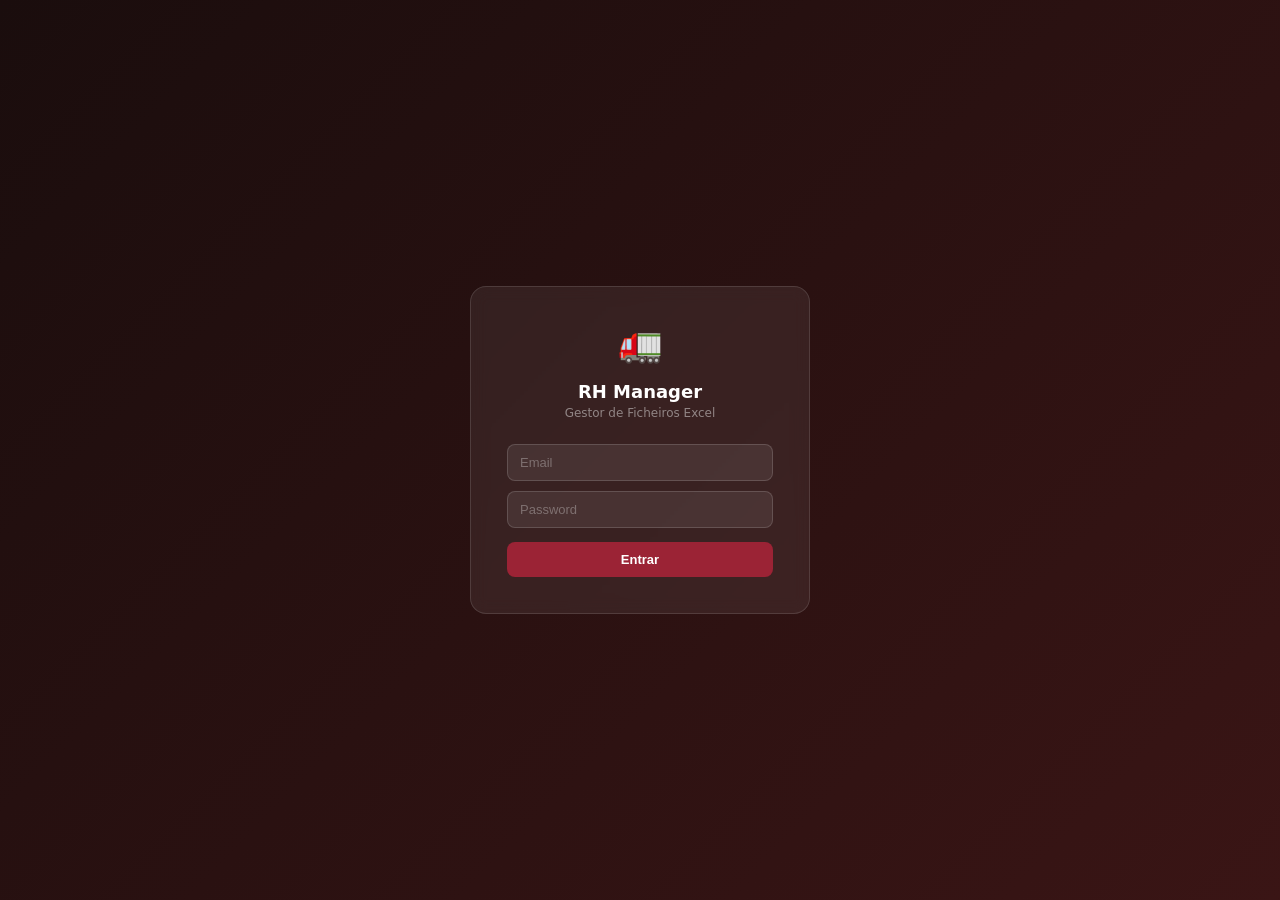
==== excel_manager.html @ 1857a93b "Frontend React SPA com CSS modular e JSX no browser - index.html: SPA inteira (React 18 + Babel Stan" ====
<!DOCTYPE html>
<html lang="pt">
<head>
  <meta charset="UTF-8">
  <meta name="viewport" content="width=device-width, initial-scale=1">
  <title>Gestor Excel · RH Manager</title>
  <link rel="stylesheet" href="css/base/variables.css">
  <link rel="stylesheet" href="css/excel-manager.css">
</head>
<body>

<!-- Login Screen -->
<div id="login-screen">
  <div class="login-box">
    <div class="login-logo">&#x1F69B;</div>
    <h2>RH Manager</h2>
    <p>Gestor de Ficheiros Excel</p>
    <div id="login-err"></div>
    <input id="l-email" type="email" placeholder="Email" autocomplete="username">
    <input id="l-pass" type="password" placeholder="Password" autocomplete="current-password">
    <button onclick="doLogin()">Entrar</button>
  </div>
</div>

<!-- Header -->
<div class="hd">
  <div class="hd-logo">
    <div class="hd-icon">&#x1F4CA;</div>
    <div>
      <div class="hd-t">Gestor de Ficheiros Excel</div>
      <div class="hd-s">Transportes Roupeta &mdash; RH Manager</div>
    </div>
  </div>
  <div class="hd-nav">
    <a href="index.html" class="hd-btn btn-back">&#x2190; Voltar ao RH</a>
    <button class="hd-btn btn-logout" onclick="doLogout()">Sair</button>
  </div>
</div>

<!-- Main -->
<div class="main" id="main-content" style="display:none">

  <div class="page-title">&#x1F4CA; Gestor de Ficheiros Excel</div>
  <div class="page-sub">Exportar, descarregar e fazer backup de todos os dados em formato Excel ou JSON.</div>

  <div class="info-banner">
    <span class="info-banner-icon">&#x2139;&#xFE0F;</span>
    <div>
      <strong>Como funciona</strong>
      <ul>
        <li><strong>Exportar BD para Excel</strong> — preenche o template original com os dados actuais da aplicação e descarrega.</li>
        <li><strong>Download de Template</strong> — descarrega o ficheiro Excel original do servidor (sem dados da app).</li>
        <li><strong>Exportar Módulo</strong> — cria um Excel novo com os dados de um módulo específico.</li>
        <li><strong>Backup JSON</strong> — cópia de segurança em formato JSON para restauro rápido.</li>      </ul>
    </div>
  </div>

  <!-- Exportação Principal-->
  <div class="section-label">&#x1F4E4; Exportação Principal — Base de Dados Completa</div>
  <div class="grid grid-3">

    <div class="card">
      <div class="card-icon">&#x1F4C8;</div>
      <div class="card-title">Exportar BD → Excel</div>
      <div class="card-desc">
        Preenche o template <strong>BASE DE DADOS ROUPETA E RII</strong> com todos os colaboradores actuais da aplicação e descarrega o ficheiro.
      </div>
      <div class="card-footer">
        <span class="card-badge badge-green">Roupeta + RII + Arlize</span>
        <button class="btn btn-green" onclick="exportMainExcel(this)">
          <span>&#x2B07;</span> Exportar
        </button>
      </div>
    </div>

    <div class="card">
      <div class="card-icon">&#x1F4CB;</div>
      <div class="card-title">Download Template Original</div>
      <div class="card-desc">
        Descarrega o ficheiro <strong>.xlsm</strong> original do servidor — com todas as fórmulas, macros e folhas intactas, sem substituir dados.
      </div>
      <div class="card-foote
        <span class="card-badge badge-blue">Com macros (.xlsm)</span>
        <button class="btn btn-blue" onclick="downloadTemplate('roupeta')">
          <span>&#x2B07;</span> Download
        </button>
      </div>
    </div>

    <div class="card">
      <div class="card-icon">&#x1F4BE;</div>
      <div class="card-title">Backup Completo (JSON)</div>
      <div class="card-desc">
        Exporta todos os dados da aplicação (colaboradores, férias, formação, EPIs, avaliações) num único ficheiro JSON para restauro.
      </div>
      <div class="card-footer">
        <span class="card-badge badge-orange">Todos os módulos</span>
        <button class="btn btn-orange" onclick="backupCompleto(this)">
          <span>&#x1F4BE;</span> Backup
        </button>
      </div>
    </div>

  </div>

  <!-- Outros Ficheiros Excel  -->
  <div class="section-label">&#x1F4C2; Outros Ficheiros Excel no Servidor</div>
  <div class="card card--mb">
    <table class="file-table">
      <thead>
        <tr>
          <th>Ficheiro</th>
          <th>Tipo</th>
          <th>Tamanho</th>
          <th class="col-action">Ação</th>
        </tr>
      </thead>
      <tbody>
        <tr>
          <td class="file-name">&#x1F4CA; BASE DE DADOS ROUPETA E RII.xlsm</td>
          <td><span class="card-badge badge-green">BD Principal</span></td>
          <td class="file-size" id="size-roupeta">—</td>
          <td><button class="btn btn-green" onclick="downloadTemplate('roupeta')">&#x2B07; Download</button></td>
        </tr>
        <tr>
          <td class="file-name">&#x1F4CA; BASE DE DADOS - COLABORADORES PIT EVOLUTION.xlsx</td>
          <td><span class="card-badge badge-blue">Pit Evolution</span></td>
          <td class="file-size" id="size-pit">—</td>
          <td><button class="btn btn-blue" onclick="downloadTemplate('pit')">&#x2B07; Download</button></td>
        </tr>
        <tr>
          <td class="file-name">&#x1F4CA; MARCAÇÃO DE FÉRIAS - 2024_.xlsx</td>
          <td><span class="card-badge badge-orange">Férias</span></td>
          <td class="file-size" id="size-ferias">—</td>
          <td><button class="btn btn-orange" onclick="downloadTemplate('ferias')">&#x2B07; Download</button></td>
        </tr>
      </tbody>
    </table>
  </div>

  <!-- Exportação por Módulo -->
  <div class="section-label">&#x1F9E9; Exportar por Módulo (Excel)</div>
  <div class="grid grid-4">

    <div class="card">
      <div class="card-icon">&#x1F465;</div>
      <div class="card-title">Colaboradores</div>
      <div class="card-desc">Todos os dados dos colaboradores activos e inativos.</div>
      <button class="btn btn-green btn-full" onclick="exportModule('colaboradores', this)">&#x2B07; Exportar Excel</button>
    </div>

    <div class="card">
      <div class="card-icon">&#x1F4C4;</div>
      <div class="card-title">SEF / Portos</div>
      <div class="card-desc">Validades das declarações SEF e portos, estado de envio WhatsApp.</div>
      <button class="btn btn-green btn-full" onclick="exportModule('sef', this)">&#x2B07; Exportar Excel</button>
    </div>

    <div class="card">
      <div class="card-icon">&#x1FA7A;</div>
      <div class="card-title">Medicina do Trabalho</div>
      <div class="card-desc">Últimas consultas, próximas datas e notas médicas.</div>
      <button class="btn btn-green btn-full" onclick="exportModule('medicina', this)">&#x2B07; Exportar Excel</button>
    </div>

    <div class="card">
      <div class="card-icon">&#x1F4C5;</div> <!-- Transformar o CSS numa pasta à parte-->
      <div class="card-title">Diuturnidades</div>
      <div class="card-desc">Contagem e próximas datas de diuturnidade (CCT ANTRAM-FECTRANS).</div>
      <button class="btn btn-green btn-full" onclick="exportModule('diuturnidades', this)">&#x2B07; Exportar Excel</button>
    </div>

    <div class="card">
      <div class="card-icon">&#x1F4DD;</div>
      <div class="card-title">Contratos</div>
      <div class="card-desc">Estado, tipo e data de admissão de todos os contratos.</div>
      <button class="btn btn-green btn-full" onclick="exportModule('contratos', this)">&#x2B07; Exportar Excel</button>
    </div>

    <div class="card">
      <div class="card-icon">&#x1F3AB;</div>
      <div class="card-title">Cartas de Condução</div>
      <div class="card-desc">Validades de cartas, CAM/CQC, cartão tacógrafo e ADR.</div>
      <button class="btn btn-green btn-full" onclick="exportModule('cartas', this)">&#x2B07; Exportar Excel</button>
    </div>

    <div class="card">
      <div class="card-icon">&#x1F393;</div>
      <div class="card-title">Formação</div>
      <div class="card-desc">Todos os registos de formação interna e externa por colaborador.</div>
      <button class="btn btn-green btn-full" onclick="exportModule('formacao', this)">&#x2B07; Exportar Excel</button>
    </div>

    <div class="card">
      <div class="card-icon">&#x1F3D6;</div>
      <div class="card-title">Férias</div>
      <div class="card-desc">Marcação de férias, dias gozados e saldo do ano corrente.</div>
      <button class="btn btn-green btn-full" onclick="exportModule('ferias', this)">&#x2B07; Exportar Excel</button>
    </div>

  </div>

  <!-- ── Backup JSON por Módulo ────────────────────────────── -->
  <div class="section-label">&#x1F4BE; Backups JSON por Módulo</div>
  <div class="grid grid-4">
    <div class="card">
      <div class="card-icon">&#x1F465;</div>
      <div class="card-title">Colaboradores (JSON)</div>
      <div class="card-desc">Activos + arquivo.</div>
      <button class="btn btn-gray btn-full" onclick="backupModule('employees')">&#x1F4BE; Backup</button>
    </div>
    <div class="card">
      <div class="card-icon">&#x1F4C4;</div>
      <div class="card-title">SEF (JSON)</div>
      <div class="card-desc">Declarações SEF e portos.</div>
      <button class="btn btn-gray btn-full" onclick="backupModule('sef')">&#x1F4BE; Backup</button>
    </div>
    <div class="card">
      <div class="card-icon">&#x1FA7A;</div>
      <div class="card-title">Medicina (JSON)</div>
      <div class="card-desc">Consultas e notas médicas.</div>
      <button class="btn btn-gray btn-full" onclick="backupModule('medicina')">&#x1F4BE; Backup</button>
    </div>
    <div class="card">
      <div class="card-icon">&#x1F393;</div>
      <div class="card-title">Formação (JSON)</div>
      <div class="card-desc">Todos os registos de formação.</div>
      <button class="btn btn-gray btn-full" onclick="backupModule('formacao')">&#x1F4BE; Backup</button>
    </div>
    <div class="card">
      <div class="card-icon">&#x1F9E4;</div>
      <div class="card-title">EPIs (JSON)</div>
      <div class="card-desc">Equipamentos de protecção individual.</div>
      <button class="btn btn-gray btn-full" onclick="backupModule('epi')">&#x1F4BE; Backup</button>
    </div>
    <div class="card">
      <div class="card-icon">&#x1F3D6;</div>
      <div class="card-title">Férias (JSON)</div>
      <div class="card-desc">Marcação e configuração de férias.</div>
      <button class="btn btn-gray btn-full" onclick="backupModule('ferias')">&#x1F4BE; Backup</button>
    </div>
    <div class="card">
      <div class="card-icon">&#x1F4DD;</div>
      <div class="card-title">Contratos (JSON)</div>
      <div class="card-desc">Dados contratuais de todos os colaboradores.</div>
      <button class="btn btn-gray btn-full" onclick="backupModule('contratos')">&#x1F4BE; Backup</button>
    </div>
    <div class="card card--accent">
      <div class="card-icon">&#x26A0;&#xFE0F;</div>
      <div class="card-title">Backup Completo (JSON)</div>
      <div class="card-desc">Todos os módulos num único ficheiro.</div>
      <button class="btn btn-orange btn-full" onclick="backupCompleto(this)">&#x1F4BE; Backup Total</button>
    </div>
  </div>

</div>

<!-- Toast -->
<div class="toast" id="toast"></div>

<script>
const API = 'api.php';
let appData = null;
let trainingData = null;
let feriasData = null;
let feriasConfig = null;
let currentUser = null;

/* ── API helper ─────────────────────────────────────────── */
async function api(action, body = {}) {
  const r = await fetch(API, {
    method: 'POST', credentials: 'include',
    headers: {'Content-Type': 'application/json'},
    body: JSON.stringify({action, ...body})
  });
  const j = await r.json();
  if (!j.ok) throw new Error(j.error || 'Erro desconhecido');
  return j.data;
}

/* ── Toast ──────────────────────────────────────────────── */
let toastTimer;
function toast(msg, type = 'ok') {
  const el = document.getElementById('toast');
  el.textContent = msg;
  el.className = `toast show toast-${type}`;
  clearTimeout(toastTimer);
  toastTimer = setTimeout(() => el.classList.remove('show'), 4000);
}

/* ── Login / Session ─────────────────────────────────────── */
async function checkSession() {
  try {
    const u = await api('check_session');
    if (u) {
      currentUser = u;
      document.getElementById('login-screen').style.display = 'none';
      document.getElementById('main-content').style.display = 'block';
      loadAppData();
      loadFileSizes();
    }
  } catch(e) {}
}

async function doLogin() {
  const email = document.getElementById('l-email').value.trim();
  const pass  = document.getElementById('l-pass').value;
  const err   = document.getElementById('login-err');
  err.style.display = 'none';
  try {
    const u = await api('login', {email, password: pass});
    currentUser = u;
    document.getElementById('login-screen').style.display = 'none';
    document.getElementById('main-content').style.display = 'block';
    loadAppData();
    loadFileSizes();
  } catch(e) {
    err.textContent = e.message;
    err.style.display = 'block';
  }
}

async function doLogout() {
  await api('logout');
  location.reload();
}

document.getElementById('l-pass').addEventListener('keydown', e => { if(e.key === 'Enter') doLogin(); });
document.getElementById('l-email').addEventListener('keydown', e => { if(e.key === 'Enter') document.getElementById('l-pass').focus(); });

/* ── Load all data upfront ───────────────────────────────── */
async function loadAppData() {
  try {
    const [data, training] = await Promise.all([
      api('get_data'),
      api('get_training')
    ]);
    appData = data || {employees:[], inactive:[]};
    trainingData = Array.isArray(training) ? training : [];
    feriasData = appData.ferias || [];
    feriasConfig = appData.feriasConfig || [];
  } catch(e) {
    toast('Erro ao carregar dados: ' + e.message, 'err');
  }
}

/* ── File sizes ──────────────────────────────────────────── */
async function loadFileSizes() {
  try {
    const sizes = await api('get_file_sizes');
    if (sizes) {
      if (sizes.roupeta) document.getElementById('size-roupeta').textContent = fmtSize(sizes.roupeta);
      if (sizes.pit)     document.getElementById('size-pit').textContent     = fmtSize(sizes.pit);
      if (sizes.ferias)  document.getElementById('size-ferias').textContent  = fmtSize(sizes.ferias);
    }
  } catch(e) {}
}

function fmtSize(bytes) {
  if (bytes < 1024) return bytes + ' B';
  if (bytes < 1024*1024) return (bytes/1024).toFixed(1) + ' KB';
  return (bytes/1024/1024).toFixed(1) + ' MB';
}

/* Load SheetJS*/
function loadXLSX() {
  return new Promise((res, rej) => {
    if (window.XLSX) { res(); return; }
    const s = document.createElement('script');
    s.src = 'https://cdn.jsdelivr.net/npm/xlsx@0.18.5/dist/xlsx.full.min.js';
    s.onload = res; s.onerror = () => rej(new Error('Falha ao carregar SheetJS'));
    document.body.appendChild(s);
  });
}

/*  Helper: Excel date number  */
function fmtDate(d) {
  if (!d) return '';
  const dt = new Date(d);
  if (isNaN(dt)) return d;
  return dt.toLocaleDateString('pt-PT');
}
function daysUntil(dateStr) {
  if (!dateStr) return null;
  const d = new Date(dateStr), t = new Date();
  t.setHours(0,0,0,0); d.setHours(0,0,0,0);
  return Math.round((d-t)/86400000);
}
function calcAge(dateStr) {
  if (!dateStr) return '';
  const d = new Date(dateStr), t = new Date();
  let a = t.getFullYear() - d.getFullYear();
  const m = t.getMonth() - d.getMonth();
  if (m < 0 || (m===0 && t.getDate() < d.getDate())) a--;
  return a;
}
function nextDiut(emp) {
  const n = parseInt(emp.diuturnidasCount) || 0;
  if (!emp.admissionDate) return null;
  const ad = new Date(emp.admissionDate);
  const nd = new Date(ad);
  nd.setFullYear(nd.getFullYear() + (n + 1) * 3);
  return nd.toISOString().split('T')[0];
}
function nextMed(emp) {
  if (!emp.lastMedicalConsult) return null;
  const d = new Date(emp.lastMedicalConsult);
  const age = calcAge(emp.birthDate);
  const years = age >= 50 ? 1 : 2;
  d.setFullYear(d.getFullYear() + years);
  return d.toISOString().split('T')[0];
}

/* Download template files */
async function downloadTemplate(which) {
  const map = {
    roupeta: 'get_excel_template',
    pit:     'get_pit_template',
    ferias:  'get_ferias_template'
  };
  const action = map[which] || 'get_excel_template';
  toast('A descarregar ficheiro...', 'inf');
  try {
    const r = await fetch(`${API}?action=${action}`, {credentials:'include'});
    if (!r.ok) throw new Error(await r.text());
    const blob = await r.blob();
    const name = r.headers.get('Content-Disposition')?.match(/filename="?([^"]+)"?/)?.[1] || `template_${which}.xlsx`;
    triggerDownload(blob, name);
    toast('Ficheiro descarregado com sucesso.', 'ok');
  } catch(e) {
    toast('Erro: ' + e.message, 'err');
  }
}

function triggerDownload(blob, name) {
  const url = URL.createObjectURL(blob);
  const a = document.createElement('a');
  a.href = url; a.download = name;
  document.body.appendChild(a); a.click();
  setTimeout(() => { URL.revokeObjectURL(url); a.remove(); }, 500);
}

/*Exportar BD Principal para Excel*/
async function exportMainExcel(btn) {
  if (!appData) { toast('Dados ainda a carregar. Aguarde...', 'inf'); return; }
  const orig = btn.innerHTML;
  btn.disabled = true;
  btn.innerHTML = '<span class="spin"></span> A exportar...';
  try {
    await loadXLSX();
    const employees = appData.employees || [];
    if (!employees.length) throw new Error('Sem colaboradores para exportar.');

    const resp = await fetch(`${API}?action=get_excel_template`, {credentials:'include'});
    if (!resp.ok) throw new Error('Template Excel não encontrado no servidor.');
    const ab = await resp.arrayBuffer();
    const wb = window.XLSX.read(ab, {type:'array'});

    function setCell(ws, row, col, value) {
      const ref = window.XLSX.utils.encode_cell({r: row-1, c: col-1});
      if (value === null || value === undefined || value === '') { if(ws[ref]) delete ws[ref]; return; }
      ws[ref] = {t: typeof value === 'number' ? 'n' : 's', v: value};
    }

    const ws = wb.Sheets['BD- Roupeta,Roupeta II e Ar'];
    if (!ws) throw new Error('Folha "BD- Roupeta,Roupeta II e Ar" não encontrada no template.');

    // Limpar linhas antigas (linha 16 em diante)
    for (let r = 16; r < 516; r++) {
      for (let c = 1; c <= 38; c++) {
        const ref = window.XLSX.utils.encode_cell({r:r-1, c:c-1});
        if (ws[ref]) delete ws[ref];
      }
    }

    let row = 16;
    for (const emp of employees) {
      const age      = calcAge(emp.birthDate);
      const daysLett = daysUntil(emp.driverLicenseExpiry);
      const daysCAM  = daysUntil(emp.camExpiry);
      const daysTach = daysUntil(emp.tachographCardExpiry);
      const diutVal  = (parseInt(emp.diuturnidasCount)||0) * 24.63;

      setCell(ws, row,  1, emp.id);
      setCell(ws, row,  2, emp.app || 'NÃO');
      setCell(ws, row,  3, emp.company);
      setCell(ws, row,  4, emp.name);
      // col 5 = Disponibilidade (não existe no app — deixar vazio)
      setCell(ws, row,  6, emp.role);
      setCell(ws, row,  7, emp.contractStatus);
      setCell(ws, row,  8, emp.admissionDate);
      setCell(ws, row,  9, emp.contractEndDate);
      // col 10 = Dias Restantes (calculado pelo Excel)
      setCell(ws, row, 11, emp.birthplace);
      setCell(ws, row, 12, emp.nationality);
      setCell(ws, row, 13, emp.birthDate);
      setCell(ws, row, 14, age !== '' ? age : '');
      setCell(ws, row, 15, emp.personalPhone);
      setCell(ws, row, 16, emp.email);
      setCell(ws, row, 17, emp.companyPhone);
      setCell(ws, row, 18, emp.ccNumber);
      setCell(ws, row, 19, emp.ccExpiry);
      setCell(ws, row, 20, emp.nif);
      setCell(ws, row, 21, emp.niss);
      setCell(ws, row, 22, emp.address);
      setCell(ws, row, 23, emp.education);
      setCell(ws, row, 24, emp.maritalStatus);
      setCell(ws, row, 25, emp.incomeHolder);
      setCell(ws, row, 26, emp.dependents);
      setCell(ws, row, 27, emp.driverLicense);
      setCell(ws, row, 28, emp.driverLicenseExpiry);
      setCell(ws, row, 29, daysLett !== null ? Number(daysLett) : '');
      setCell(ws, row, 30, emp.camExpiry);
      setCell(ws, row, 31, daysCAM  !== null ? Number(daysCAM)  : '');
      setCell(ws, row, 32, emp.tachographCardExpiry);
      setCell(ws, row, 33, daysTach !== null ? Number(daysTach) : '');
      setCell(ws, row, 34, emp.adrExpiry);
      setCell(ws, row, 35, emp.iban);
      setCell(ws, row, 36, emp.baseSalary ? (parseFloat(emp.baseSalary) || emp.baseSalary) : '');
      setCell(ws, row, 37, parseInt(emp.diuturnidasCount) || 0);
      setCell(ws, row, 38, diutVal > 0 ? diutVal : '');
      row++;
    }

    // Actualizar range
    if (ws['!ref']) {
      const orig2 = window.XLSX.utils.decode_range(ws['!ref']);
      ws['!ref'] = window.XLSX.utils.encode_range({
        s: orig2.s, e: {r: Math.max(orig2.e.r, row-1), c: Math.max(orig2.e.c, 37)}
      });
    }

    const blob = new Blob([window.XLSX.write(wb, {type:'array', bookType:'xlsx'})],
      {type:'application/vnd.openxmlformats-officedocument.spreadsheetml.sheet'});
    triggerDownload(blob, `BD_Roupeta_${today()}.xlsx`);
    toast(`Excel exportado com sucesso — ${employees.length} colaboradores.`, 'ok');
  } catch(e) {
    toast('Erro ao exportar: ' + e.message, 'err');
  } finally {
    btn.disabled = false;
    btn.innerHTML = orig;
  }
}

/*Exportar Módulo como Excel*/
async function exportModule(module, btn) {
  if (!appData) { toast('Dados ainda a carregar. Aguarde...', 'inf'); return; }
  const orig = btn.innerHTML;
  btn.disabled = true;
  btn.innerHTML = '<span class="spin"></span> A exportar...';
  try {
    await loadXLSX();
    const wb = window.XLSX.utils.book_new();
    const emps = appData.employees || [];
    const today_str = today();

    switch(module) {
      case 'colaboradores': {
        const rows = emps.map(e => ({
          'Nº': e.id, 'Nome': e.name, 'Empresa': e.company, 'Função': e.role,
          'Estado': e.contractStatus, 'Tipo Contrato': e.contractEndDate,
          'Admissão': fmtDate(e.admissionDate), 'Nascimento': fmtDate(e.birthDate),
          'Idade': calcAge(e.birthDate), 'Naturalidade': e.birthplace,
          'Nacionalidade': e.nationality, 'Estado Civil': e.maritalStatus,
          'Habilitações': e.education, 'Dependentes': e.dependents,
          'Titular IRS': e.incomeHolder, 'NIF': e.nif, 'NISS': e.niss,
          'Nº CC': e.ccNumber, 'Validade CC': fmtDate(e.ccExpiry),
          'Telefone': e.personalPhone, 'Email': e.email,
          'Tel. Empresa': e.companyPhone, 'Morada': e.address,
          'IBAN': e.iban, 'Ordenado Base': e.baseSalary,
          'App 4Miga': e.app
        }));
        const ws = window.XLSX.utils.json_to_sheet(rows);
        window.XLSX.utils.book_append_sheet(wb, ws, 'Colaboradores');
        // Sheet de inativos
        const rowsI = (appData.inactive||[]).map(e => ({
          'Nº': e.id, 'Nome': e.name, 'Empresa': e.company, 'Função': e.role,
          'Estado': e.contractStatus, 'Admissão': fmtDate(e.admissionDate)
        }));
        if (rowsI.length) {
          const wsI = window.XLSX.utils.json_to_sheet(rowsI);
          window.XLSX.utils.book_append_sheet(wb, wsI, 'Inativos');
        }
        break;
      }
      case 'sef': {
        const rows = emps.map(e => ({
          'Nº': e.id, 'Nome': e.name, 'Empresa': e.company,
          'Validade SEF/Porto': fmtDate(e.sefExpiry),
          'Dias Restantes': daysUntil(e.sefExpiry) ?? '',
          'Enviado WhatsApp': e.sefSentWhatsapp || 'Não'
        }));
        rows.sort((a,b) => (a['Dias Restantes']||9999) - (b['Dias Restantes']||9999));
        window.XLSX.utils.book_append_sheet(wb, window.XLSX.utils.json_to_sheet(rows), 'SEF');
        break;
      }
      case 'medicina': {
        const rows = emps.map(e => ({
          'Nº': e.id, 'Nome': e.name, 'Empresa': e.company,
          'Última Consulta': fmtDate(e.lastMedicalConsult),
          'Próxima Consulta': fmtDate(nextMed(e)),
          'Dias Restantes': daysUntil(nextMed(e)) ?? '',
          'Notas': e.medicalNotes || ''
        }));
        rows.sort((a,b) => (a['Dias Restantes']||9999) - (b['Dias Restantes']||9999));
        window.XLSX.utils.book_append_sheet(wb, window.XLSX.utils.json_to_sheet(rows), 'Medicina');
        break;
      }
      case 'diuturnidades': {
        const DIUT_VAL = 24.63;
        const rows = emps.map(e => ({
          'Nº': e.id, 'Nome': e.name, 'Empresa': e.company,
          'Admissão': fmtDate(e.admissionDate),
          'Nº Diuturnidades': parseInt(e.diuturnidasCount)||0,
          'Valor (€)': ((parseInt(e.diuturnidasCount)||0)*DIUT_VAL).toFixed(2),
          'Próxima Diuturnidade': fmtDate(nextDiut(e)),
          'Dias Restantes': daysUntil(nextDiut(e)) ?? ''
        }));
        window.XLSX.utils.book_append_sheet(wb, window.XLSX.utils.json_to_sheet(rows), 'Diuturnidades');
        break;
      }
      case 'contratos': {
        const rows = emps.map(e => ({
          'Nº': e.id, 'Nome': e.name, 'Empresa': e.company,
          'Admissão': fmtDate(e.admissionDate),
          'Tipo Contrato': e.contractEndDate,
          'Estado': e.contractStatus,
          'Ordenado Base (€)': e.baseSalary || ''
        }));
        window.XLSX.utils.book_append_sheet(wb, window.XLSX.utils.json_to_sheet(rows), 'Contratos');
        break;
      }
      case 'cartas': {
        const rows = emps.map(e => ({
          'Nº': e.id, 'Nome': e.name, 'Empresa': e.company,
          'Carta de Condução': e.driverLicense,
          'Validade Carta': fmtDate(e.driverLicenseExpiry),
          'Dias (Carta)': daysUntil(e.driverLicenseExpiry) ?? '',
          'Validade CAM/CQC': fmtDate(e.camExpiry),
          'Dias (CAM)': daysUntil(e.camExpiry) ?? '',
          'Cartão Tacógrafo': fmtDate(e.tachographCardExpiry),
          'Dias (Tac.)': daysUntil(e.tachographCardExpiry) ?? '',
          'Validade ADR': fmtDate(e.adrExpiry),
          'Dias (ADR)': daysUntil(e.adrExpiry) ?? ''
        }));
        rows.sort((a,b) => (a['Dias (Carta)']||9999) - (b['Dias (Carta)']||9999));
        window.XLSX.utils.book_append_sheet(wb, window.XLSX.utils.json_to_sheet(rows), 'Cartas de Condução');
        break;
      }
      case 'formacao': {
        const rows = trainingData.map(r => ({
          'Nº': r.empId, 'Colaborador': r.empName||'', 'Empresa': r.empCompany||'',
          'Categoria': r.category, 'Descrição': r.description||'',
          'Entidade': r.entity||'', 'Data': fmtDate(r.date),
          'Horas': r.hours||'', 'Certificado': r.certified||'',
          'Nº Cert.': r.certNumber||'', 'Notas': r.notes||''
        }));
        window.XLSX.utils.book_append_sheet(wb, window.XLSX.utils.json_to_sheet(rows), 'Formação');
        break;
      }
      case 'ferias': {
        const fRows = (feriasData||[]).map(f => ({
          'Colaborador': f.name||'', 'Empresa': f.company||'',
          'Ano': f.year, 'Início': fmtDate(f.start), 'Fim': fmtDate(f.end),
          'Dias': f.days||'', 'Tipo': f.type||'', 'Notas': f.notes||''
        }));
        window.XLSX.utils.book_append_sheet(wb, window.XLSX.utils.json_to_sheet(fRows.length ? fRows : [{}]), 'Férias');
        break;
      }
    }

    const blob = new Blob([window.XLSX.write(wb, {type:'array', bookType:'xlsx'})],
      {type:'application/vnd.openxmlformats-officedocument.spreadsheetml.sheet'});
    triggerDownload(blob, `${module}_${today_str}.xlsx`);
    toast('Excel exportado com sucesso.', 'ok');
  } catch(e) {
    toast('Erro: ' + e.message, 'err');
  } finally {
    btn.disabled = false;
    btn.innerHTML = orig;
  }
}

/* Backup JSON */
async function backupModule(module) {
  if (!appData) { toast('Dados ainda a carregar. Aguarde...', 'inf'); return; }
  const emps = appData.employees || [];
  const map = {
    employees:  {colaboradores: emps, arquivo: appData.inactive||[]},
    sef:        {sef: emps.map(e=>({id:e.id,nome:e.name,empresa:e.company,sefExpiry:e.sefExpiry,sefSentWhatsapp:e.sefSentWhatsapp}))},
    medicina:   {medicina: emps.map(e=>({id:e.id,nome:e.name,empresa:e.company,lastMedicalConsult:e.lastMedicalConsult,medicalNotes:e.medicalNotes}))},
    formacao:   {formacao: trainingData},
    epi:        {colaboradores: emps.map(e=>({id:e.id,nome:e.name,empresa:e.company}))},
    ferias:     {ferias: feriasData, feriasConfig: feriasConfig},
    contratos:  {contratos: emps.map(e=>({id:e.id,nome:e.name,empresa:e.company,admissionDate:e.admissionDate,contractEndDate:e.contractEndDate,contractStatus:e.contractStatus}))}
  };
  const content = map[module] || {};
  const blob = new Blob([JSON.stringify({...content, geradoEm: new Date().toISOString()}, null, 2)], {type:'application/json'});
  triggerDownload(blob, `backup_${module}_${today()}.json`);
  toast('Backup criado com sucesso.', 'ok');
}

async function backupCompleto(btn) {
  if (!appData) { toast('Dados ainda a carregar. Aguarde...', 'inf'); return; }
  const orig = btn.innerHTML;
  btn.disabled = true;
  btn.innerHTML = '<span class="spin"></span> A criar backup...';
  try {
    const [training, exportData] = await Promise.all([
      api('get_training'),
      api('get_export_data').catch(()=>({}))
    ]);
    const content = {
      ...appData,
      training_records: training,
      ferias: feriasData,
      feriasConfig: feriasConfig,
      export: exportData,
      geradoEm: new Date().toISOString(),
      versao: '3.0'
    };
    const blob = new Blob([JSON.stringify(content, null, 2)], {type:'application/json'});
    triggerDownload(blob, `backup_completo_${today()}.json`);
    toast('Backup completo criado com sucesso.', 'ok');
  } catch(e) {
    toast('Erro: ' + e.message, 'err');
  } finally {
    btn.disabled = false;
    btn.innerHTML = orig;
  }
}

function today() {
  return new Date().toISOString().split('T')[0];
}

/*Init*/
checkSession();
</script>
</body>
</html>
---- css/base/variables.css ----
:root {
  --bg: #f5f7fa;
  --card: #ffffff;
  --text: #1f2a37;
  --muted: #6b7280;
  --border: #dde3ea;
  --blue: #9b2335;
  --blue-l: #fdecea;
  --green: #1d6a39;
  --green-l: #eaf8ef;
  --orange: #b7660d;
  --orange-l: #fef4e7;
  --red: #c0392b;
  --red-l: #fdecec;
  --orbg: #fef4e7;
  --blbg: #fdecea;
  --grbg: #eaf8ef;
}
---- css/excel-manager.css ----
/* ── Reset ────────────────────────────────────────────────── */
*, *::before, *::after { box-sizing: border-box; margin: 0; padding: 0; }

body {
  font-family: 'Segoe UI', system-ui, sans-serif;
  background: var(--bg);
  color: var(--text);
  min-height: 100vh;
}

/* ── Header ───────────────────────────────────────────────── */
.hd {
  background: linear-gradient(135deg, #1a0d0d, #3a1515);
  padding: 0 28px;
  display: flex;
  align-items: center;
  justify-content: space-between;
  height: 58px;
  box-shadow: 0 2px 12px rgba(0,0,0,.25);
  position: sticky;
  top: 0;
  z-index: 100;
}
.hd-logo { display: flex; align-items: center; gap: 12px; }
.hd-icon { font-size: 24px; }
.hd-t    { font-size: 15px; font-weight: 700; color: #fff; letter-spacing: .5px; }
.hd-s    { font-size: 11px; color: rgba(255,255,255,.4); margin-top: 1px; }
.hd-nav  { display: flex; align-items: center; gap: 10px; }

.hd-btn {
  padding: 6px 14px;
  border-radius: 7px;
  border: none;
  cursor: pointer;
  font-size: 12px;
  font-weight: 600;
  transition: opacity .15s;
}
.hd-btn:hover { opacity: .85; }

.btn-back {
  background: rgba(255,255,255,.12);
  color: #fff;
  text-decoration: none;
  display: inline-flex;
  align-items: center;
  gap: 5px;
}
.btn-logout {
  background: rgba(255,80,80,.2);
  color: #ff9b9b;
}

/* ── Login overlay ────────────────────────────────────────── */
#login-screen {
  position: fixed;
  inset: 0;
  z-index: 200;
  background: linear-gradient(135deg, #1a0d0d, #3a1515);
  display: flex;
  align-items: center;
  justify-content: center;
}
.login-box {
  background: rgba(255,255,255,.07);
  border: 1px solid rgba(255,255,255,.12);
  border-radius: 16px;
  padding: 36px;
  width: 340px;
  backdrop-filter: blur(8px);
}
.login-logo {
  font-size: 36px;
  text-align: center;
  margin-bottom: 16px;
}
.login-box h2 {
  color: #fff;
  font-size: 18px;
  margin-bottom: 4px;
  text-align: center;
}
.login-box p {
  color: rgba(255,255,255,.45);
  font-size: 12px;
  margin-bottom: 24px;
  text-align: center;
}
.login-box input {
  width: 100%;
  padding: 10px 12px;
  margin-bottom: 10px;
  border-radius: 8px;
  border: 1px solid rgba(255,255,255,.15);
  background: rgba(255,255,255,.08);
  color: #fff;
  font-size: 13px;
  outline: none;
}
.login-box input::placeholder { color: rgba(255,255,255,.3); }
.login-box input:focus { border-color: rgba(255,255,255,.4); }
.login-box button {
  width: 100%;
  padding: 10px;
  border: none;
  border-radius: 8px;
  background: var(--blue);
  color: #fff;
  font-size: 13px;
  font-weight: 700;
  cursor: pointer;
  margin-top: 4px;
  transition: filter .15s;
}
.login-box button:hover { filter: brightness(1.15); }

#login-err {
  color: #ff9b9b;
  font-size: 12px;
  margin-bottom: 10px;
  display: none;
}

/* ── Layout principal ─────────────────────────────────────── */
.main {
  max-width: 1100px;
  margin: 0 auto;
  padding: 32px 24px;
}

.page-title { font-size: 22px; font-weight: 700; margin-bottom: 6px; }
.page-sub   { color: var(--muted); font-size: 13px; margin-bottom: 32px; }

.section-label {
  font-size: 11px;
  font-weight: 700;
  text-transform: uppercase;
  letter-spacing: .8px;
  color: var(--muted);
  margin-bottom: 14px;
  padding-bottom: 8px;
  border-bottom: 1px solid var(--border);
}

/* ── Grid ─────────────────────────────────────────────────── */
.grid    { display: grid; gap: 16px; margin-bottom: 36px; }
.grid-3  { grid-template-columns: repeat(3, 1fr); }
.grid-4  { grid-template-columns: repeat(4, 1fr); }

@media (max-width: 900px) {
  .grid-3, .grid-4 { grid-template-columns: repeat(2, 1fr); }
}
@media (max-width: 560px) {
  .grid-3, .grid-4 { grid-template-columns: 1fr; }
}

/* ── Cards ────────────────────────────────────────────────── */
.card {
  background: var(--card);
  border-radius: 12px;
  border: 1px solid var(--border);
  box-shadow: 0 1px 4px rgba(0,0,0,.05);
  padding: 20px;
  display: flex;
  flex-direction: column;
  gap: 10px;
}
.card--accent { border: 2px solid var(--orange); }
.card--mb     { margin-bottom: 36px; }

.card-icon  { font-size: 28px; }
.card-title { font-size: 14px; font-weight: 700; }
.card-desc  { font-size: 12px; color: var(--muted); line-height: 1.5; flex: 1; }

.card-footer {
  display: flex;
  align-items: center;
  justify-content: space-between;
  gap: 8px;
  margin-top: 4px;
}

.card-badge {
  font-size: 10px;
  font-weight: 600;
  padding: 2px 8px;
  border-radius: 20px;
  text-transform: uppercase;
  letter-spacing: .4px;
}
.badge-green  { background: var(--green-l);  color: var(--green); }
.badge-blue   { background: var(--blue-l);   color: var(--blue); }
.badge-orange { background: var(--orange-l); color: var(--orange); }
.badge-gray   { background: #f3f4f6;         color: var(--muted); }

/* ── Botões ───────────────────────────────────────────────── */
.btn {
  padding: 8px 16px;
  border-radius: 8px;
  border: none;
  font-size: 12px;
  font-weight: 600;
  cursor: pointer;
  transition: opacity .15s, transform .1s;
  display: inline-flex;
  align-items: center;
  gap: 6px;
  white-space: nowrap;
}
.btn:hover    { opacity: .88; }
.btn:active   { transform: scale(.97); }
.btn:disabled { opacity: .45; cursor: not-allowed; }

.btn-green  { background: var(--green);  color: #fff; }
.btn-blue   { background: var(--blue);   color: #fff; }
.btn-orange { background: var(--orange); color: #fff; }
.btn-gray   { background: #e5e7eb;       color: #374151; }
.btn-full   { width: 100%; justify-content: center; }

.card .btn-full { margin-top: auto; }

/* ── Tabela de ficheiros ──────────────────────────────────── */
.file-table {
  width: 100%;
  border-collapse: collapse;
  font-size: 13px;
}
.file-table th {
  text-align: left;
  padding: 8px 12px;
  font-size: 11px;
  font-weight: 700;
  text-transform: uppercase;
  letter-spacing: .4px;
  color: var(--muted);
  border-bottom: 1px solid var(--border);
  background: #f9fafb;
}
.file-table td {
  padding: 12px;
  border-bottom: 1px solid #f0f0f0;
  vertical-align: middle;
}
.file-table tr:last-child td { border-bottom: none; }
.file-table tr:hover td { background: #f9fafb; }
.col-action { width: 160px; }

.file-name { font-weight: 600; display: flex; align-items: center; gap: 8px; }
.file-size { color: var(--muted); font-size: 12px; }

/* ── Toast ────────────────────────────────────────────────── */
.toast {
  position: fixed;
  bottom: 24px;
  right: 24px;
  padding: 12px 18px;
  border-radius: 10px;
  font-size: 13px;
  font-weight: 600;
  color: #fff;
  box-shadow: 0 4px 16px rgba(0,0,0,.2);
  z-index: 999;
  display: none;
  max-width: 380px;
  line-height: 1.4;
}
.toast.show { display: block; animation: slideIn .25s ease; }
.toast-ok   { background: var(--green); }
.toast-err  { background: var(--red); }
.toast-inf  { background: var(--blue); }

@keyframes slideIn {
  from { opacity: 0; transform: translateY(12px); }
  to   { opacity: 1; transform: translateY(0); }
}

/* ── Banner informativo ───────────────────────────────────── */
.info-banner {
  background: var(--blue-l);
  border: 1px solid #f0b8b3;
  border-radius: 10px;
  padding: 14px 18px;
  font-size: 13px;
  color: var(--blue);
  margin-bottom: 28px;
  display: flex;
  gap: 10px;
  align-items: flex-start;
}
.info-banner-icon { font-size: 18px; }
.info-banner strong { display: block; margin-bottom: 4px; }
.info-banner ul { padding-left: 18px; margin-top: 4px; }
.info-banner li { margin-bottom: 2px; }

/* ── Spinner ──────────────────────────────────────────────── */
.spin {
  display: inline-block;
  width: 14px;
  height: 14px;
  border: 2px solid rgba(255,255,255,.4);
  border-top-color: #fff;
  border-radius: 50%;
  animation: spin .6s linear infinite;
}
@keyframes spin { to { transform: rotate(360deg); } }
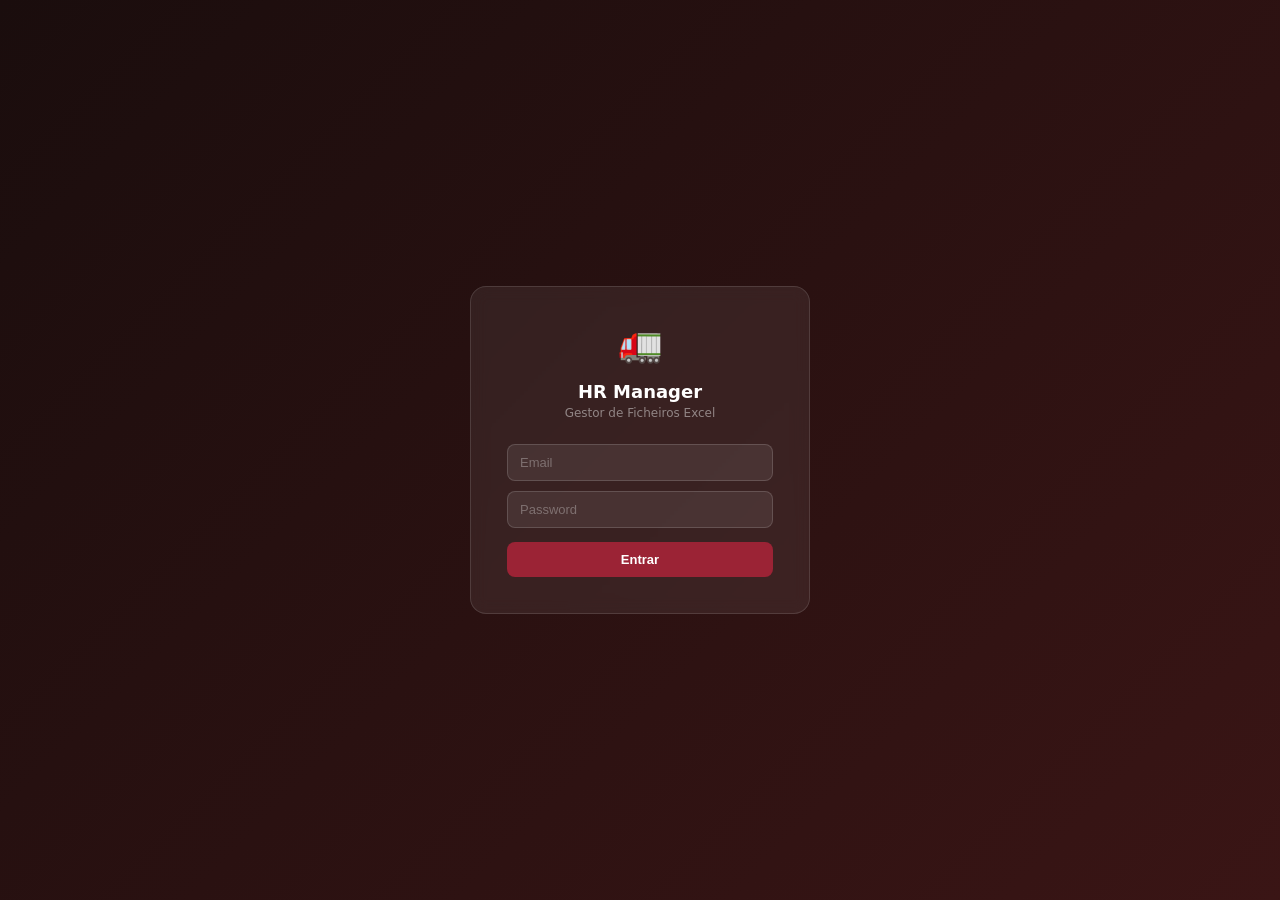
==== commit f0ac6dbf: "refactor: companies via config + docs/screenshots - empresas movidas para config.php (placeholders n" ====
--- a/excel_manager.html
+++ b/excel_manager.html
@@ -3,7 +3,7 @@
 <head>
   <meta charset="UTF-8">
   <meta name="viewport" content="width=device-width, initial-scale=1">
-  <title>Gestor Excel · RH Manager</title>
+  <title>Gestor Excel · HR Manager</title>
   <link rel="stylesheet" href="css/base/variables.css">
   <link rel="stylesheet" href="css/excel-manager.css">
 </head>
@@ -13,7 +13,7 @@
 <div id="login-screen">
   <div class="login-box">
     <div class="login-logo">&#x1F69B;</div>
-    <h2>RH Manager</h2>
+    <h2>HR Manager</h2>
     <p>Gestor de Ficheiros Excel</p>
     <div id="login-err"></div>
     <input id="l-email" type="email" placeholder="Email" autocomplete="username">
@@ -28,7 +28,7 @@
     <div class="hd-icon">&#x1F4CA;</div>
     <div>
       <div class="hd-t">Gestor de Ficheiros Excel</div>
-      <div class="hd-s">Transportes Roupeta &mdash; RH Manager</div>
+      <div class="hd-s">HR Manager</div>
     </div>
   </div>
   <div class="hd-nav">
@@ -63,10 +63,10 @@
       <div class="card-icon">&#x1F4C8;</div>
       <div class="card-title">Exportar BD → Excel</div>
       <div class="card-desc">
-        Preenche o template <strong>BASE DE DADOS ROUPETA E RII</strong> com todos os colaboradores actuais da aplicação e descarrega o ficheiro.
+        Preenche o template <strong>BASE DE DADOS</strong> com todos os colaboradores actuais da aplicação e descarrega o ficheiro.
       </div>
       <div class="card-footer">
-        <span class="card-badge badge-green">Roupeta + RII + Arlize</span>
+        <span class="card-badge badge-green">Empresas principais</span>
         <button class="btn btn-green" onclick="exportMainExcel(this)">
           <span>&#x2B07;</span> Exportar
         </button>
@@ -117,14 +117,14 @@
       </thead>
       <tbody>
         <tr>
-          <td class="file-name">&#x1F4CA; BASE DE DADOS ROUPETA E RII.xlsm</td>
+          <td class="file-name">&#x1F4CA; BASE DE DADOS PRINCIPAL.xlsm</td>
           <td><span class="card-badge badge-green">BD Principal</span></td>
           <td class="file-size" id="size-roupeta">—</td>
           <td><button class="btn btn-green" onclick="downloadTemplate('roupeta')">&#x2B07; Download</button></td>
         </tr>
         <tr>
-          <td class="file-name">&#x1F4CA; BASE DE DADOS - COLABORADORES PIT EVOLUTION.xlsx</td>
-          <td><span class="card-badge badge-blue">Pit Evolution</span></td>
+          <td class="file-name">&#x1F4CA; BASE DE DADOS - FABRIL.xlsx</td>
+          <td><span class="card-badge badge-blue">Fabril</span></td>
           <td class="file-size" id="size-pit">—</td>
           <td><button class="btn btn-blue" onclick="downloadTemplate('pit')">&#x2B07; Download</button></td>
         </tr>
@@ -462,8 +462,10 @@
       ws[ref] = {t: typeof value === 'number' ? 'n' : 's', v: value};
     }
 
-    const ws = wb.Sheets['BD- Roupeta,Roupeta II e Ar'];
-    if (!ws) throw new Error('Folha "BD- Roupeta,Roupeta II e Ar" não encontrada no template.');
+    // Ajustar o nome da folha à do template real, se necessário.
+    const SHEET_NAME = 'BD';
+    const ws = wb.Sheets[SHEET_NAME] || wb.Sheets[wb.SheetNames[0]];
+    if (!ws) throw new Error(`Folha "${SHEET_NAME}" não encontrada no template.`);
 
     // Limpar linhas antigas (linha 16 em diante)
     for (let r = 16; r < 516; r++) {
@@ -532,7 +534,7 @@
 
     const blob = new Blob([window.XLSX.write(wb, {type:'array', bookType:'xlsx'})],
       {type:'application/vnd.openxmlformats-officedocument.spreadsheetml.sheet'});
-    triggerDownload(blob, `BD_Roupeta_${today()}.xlsx`);
+    triggerDownload(blob, `BD_${today()}.xlsx`);
     toast(`Excel exportado com sucesso — ${employees.length} colaboradores.`, 'ok');
   } catch(e) {
     toast('Erro ao exportar: ' + e.message, 'err');
@@ -568,7 +570,7 @@
           'Telefone': e.personalPhone, 'Email': e.email,
           'Tel. Empresa': e.companyPhone, 'Morada': e.address,
           'IBAN': e.iban, 'Ordenado Base': e.baseSalary,
-          'App 4Miga': e.app
+          'App': e.app
         }));
         const ws = window.XLSX.utils.json_to_sheet(rows);
         window.XLSX.utils.book_append_sheet(wb, ws, 'Colaboradores');
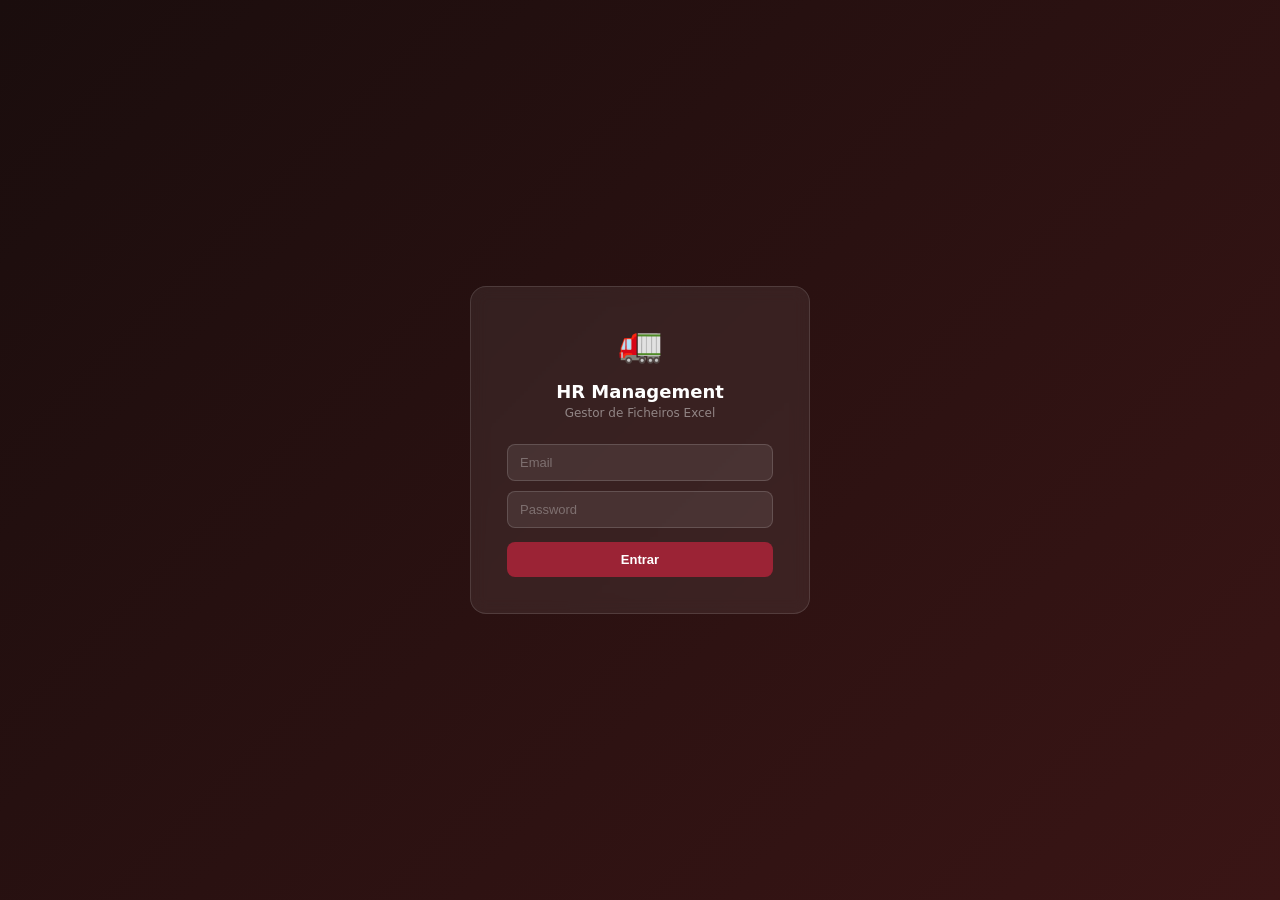
==== commit f3a07f17: "rename: HR Management; excel_files via config; README multi-empresa - 'HR Management' como nome do p" ====
--- a/excel_manager.html
+++ b/excel_manager.html
@@ -3,7 +3,7 @@
 <head>
   <meta charset="UTF-8">
   <meta name="viewport" content="width=device-width, initial-scale=1">
-  <title>Gestor Excel · HR Manager</title>
+  <title>Gestor Excel · HR Management</title>
   <link rel="stylesheet" href="css/base/variables.css">
   <link rel="stylesheet" href="css/excel-manager.css">
 </head>
@@ -13,7 +13,7 @@
 <div id="login-screen">
   <div class="login-box">
     <div class="login-logo">&#x1F69B;</div>
-    <h2>HR Manager</h2>
+    <h2>HR Management</h2>
     <p>Gestor de Ficheiros Excel</p>
     <div id="login-err"></div>
     <input id="l-email" type="email" placeholder="Email" autocomplete="username">
@@ -28,7 +28,7 @@
     <div class="hd-icon">&#x1F4CA;</div>
     <div>
       <div class="hd-t">Gestor de Ficheiros Excel</div>
-      <div class="hd-s">HR Manager</div>
+      <div class="hd-s">HR Management</div>
     </div>
   </div>
   <div class="hd-nav">
